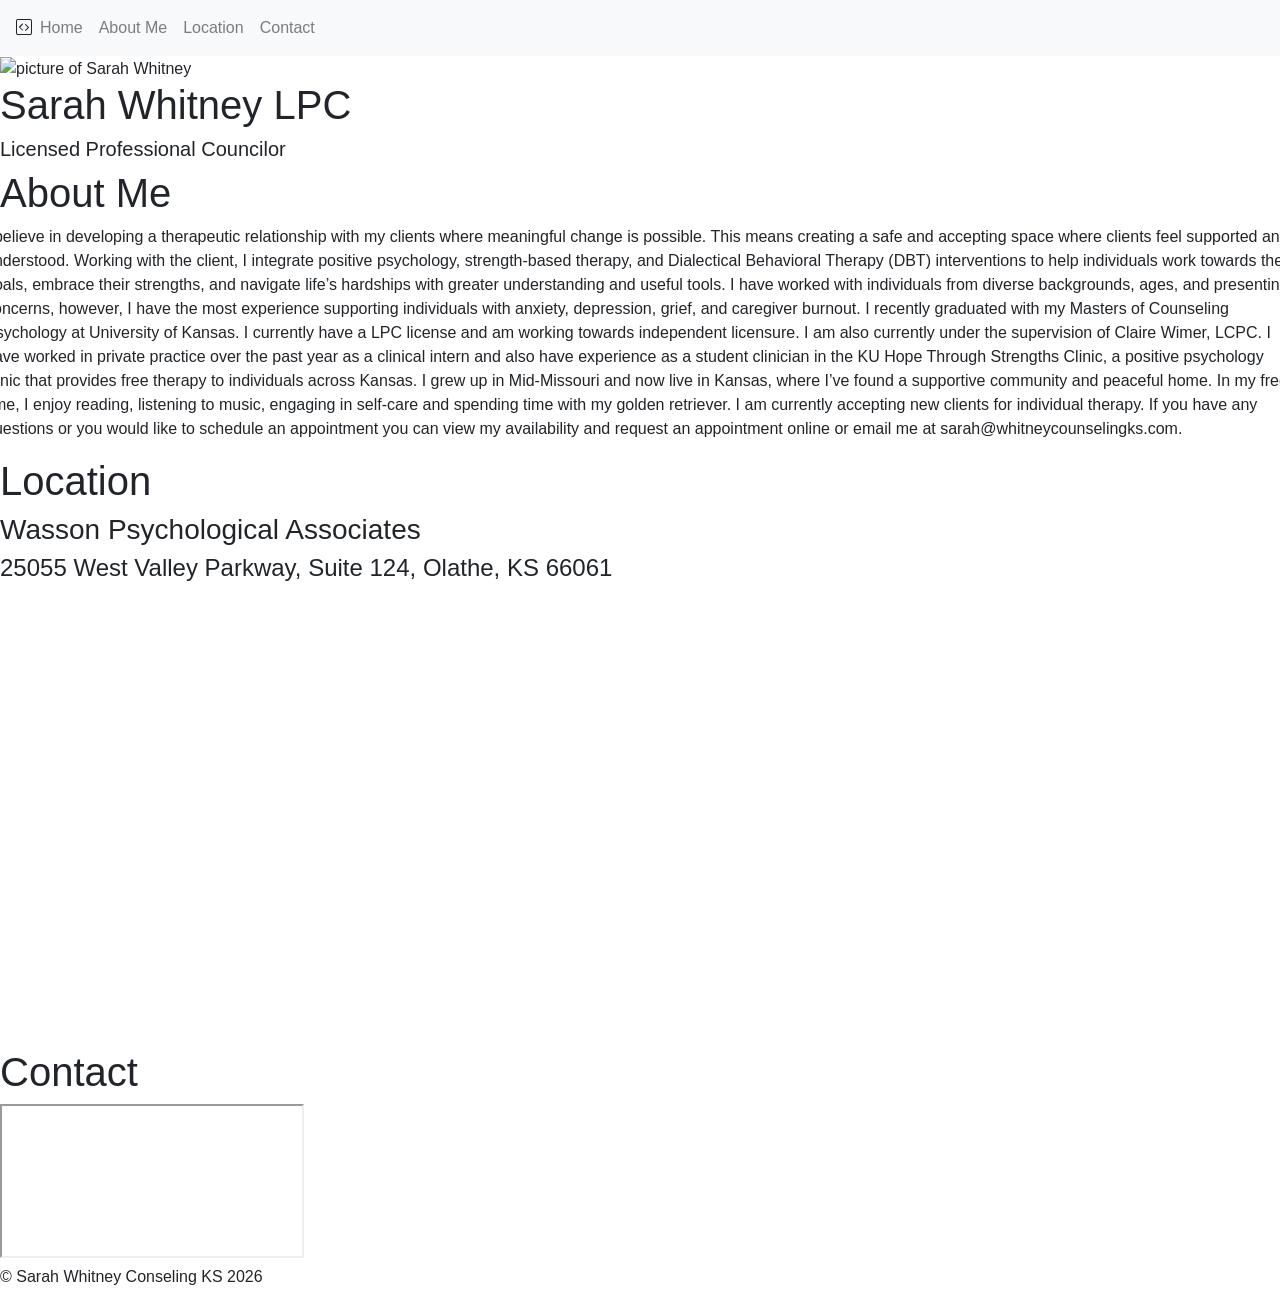
==== index.html @ 32b3c87b "Add initial HTML structure for portfolio website" ====
<!DOCTYPE html>
<html>
  <head>
    <meta charset="utf-8">
    <meta name="viewport" content="width=device-width">  
    <meta name="milestone" content="Portfolio">
    <title>Whitney Counceling</title>  
    <link href="https://stackpath.bootstrapcdn.com/bootstrap/4.5.2/css/bootstrap.min.css" rel="stylesheet">

    <link href="style.css" rel="stylesheet" type="text/css" />

    <link rel="preconnect" href="https://fonts.googleapis.com">
    <link rel="preconnect" href="https://fonts.gstatic.com" crossorigin>
    <link href="https://fonts.googleapis.com/css2?family=Manrope:wght@200..800&display=swap" rel="stylesheet">
    <link href="https://fonts.googleapis.com/css2?family=Alata&family=Manrope:wght@200..800&display=swap" rel="stylesheet">

  </head>

  <body>
      <header>
        <nav class="navbar navbar-expand-lg navbar-light bg-light">
          <i id="navbar-brand" class="bi bi-code-square"></i>
          <button class="navbar-toggler" type="button" data-toggle="collapse" data-target="#navbarNav"
            aria-controls="navbarNav" aria-expanded="false" aria-label="Toggle navigation">
            <span class="navbar-toggler-icon"></span>
          </button>
          <div class="collapse navbar-collapse" id="navbarNav">
            <ul class="navbar-nav">
              <li class="nav-item">
                <a class="nav-link" href="index.html">Home</a>
              </li>
              <li class="nav-item">
                <a class="nav-link" href="#about-me">About Me</a>
              </li>
                <li class="nav-item">
                <a class="nav-link" href="#location">Location</a>
              </li>
              <li class="nav-item">
                <a class="nav-link" href="#contact-section">Contact</a>
              </li>
            </ul>
          </div>
        </nav>
      </header>

      <main>
      <!-- Hero section -->
    	<section id="hero-section">
        <img src="me.jpg" alt="picture of Sarah Whitney">
        <h1>Sarah Whitney LPC</h1>
        <h5>Licensed Professional Councilor</h5>
    	</section>
      
    	<!-- Mission/Meet-me section -->
      <section id="about-me">
        <h1>About Me</h1>
          <div class="row justify-content-center">
          <p>I believe in developing a therapeutic relationship with my clients where meaningful change is possible. This means creating a safe and accepting space where clients feel supported and understood. Working with the client, I integrate positive psychology, strength-based therapy, and Dialectical Behavioral Therapy (DBT) interventions to help individuals work towards their goals, embrace their strengths, and navigate life’s hardships with greater understanding and useful tools.
I have worked with individuals from diverse backgrounds, ages, and presenting concerns, however, I have the most experience supporting individuals with anxiety, depression, grief, and caregiver burnout. 
I recently graduated with my Masters of Counseling Psychology at University of Kansas. I currently have a LPC license and am working towards independent licensure. I am also currently under the supervision of Claire Wimer, LCPC.  I have worked in private practice over the past year as a clinical intern and also have experience as a student clinician in the KU Hope Through Strengths Clinic, a positive psychology clinic that provides free therapy to individuals across Kansas. 
I grew up in Mid-Missouri and now live in Kansas, where I’ve found a supportive community and peaceful home. In my free time, I enjoy reading, listening to music, engaging in self-care and spending time with my golden retriever. 
I am currently accepting new clients for individual therapy. If you have any questions or you would like to schedule an appointment you can view my availability and request an appointment online or email me at sarah@whitneycounselingks.com. 
</p>
        </div>    
      </section>

      <section id="location">
        <h1 id="location-h1">Location</h1>
        <h3>Wasson Psychological Associates</h3>
        <h4>25055 West Valley Parkway, Suite 124, Olathe, KS 66061</h4>
        <iframe src="https://www.google.com/maps/embed?pb=!1m18!1m12!1m3!1d3103.150701264349!2d-94.87974542283361!3d38.943385443987275!2m3!1f0!2f0!3f0!3m2!1i1024!2i768!4f13.1!3m3!1m2!1s0x87c0976c09c7db17%3A0xdf293f9787e8a671!2s25055%20W%20Valley%20Pkwy%2C%20Olathe%2C%20KS%2066061!5e0!3m2!1sen!2sus!4v1790726572736!5m2!1sen!2sus" width="600" height="450" style="border:0;" allowfullscreen="" loading="lazy" referrerpolicy="strict-origin-when-cross-origin"></iframe>
        </section>

      
      <!-- Contact Section -->
      <section id="contact-section">
        <h1>Contact</h1>
        <iframe src="https://docs.google.com/forms/d/e/1FAIpQLScXpbuheP17A9nFsCcJF_NtHEuBUp_bvpORStrmSvc0nAw-iA/viewform?usp=publish-editor"></iframe>
      </section>
      </main>

      <!-- Footer section -->
      <footer>
      <section id="footer-section">
        <p> &copy; Sarah Whitney Conseling KS 2026</p>
      </section>
      </footer>

    <link rel="stylesheet" href="https://cdn.jsdelivr.net/npm/bootstrap-icons@1.11.3/font/bootstrap-icons.min.css">

    <script src="https://code.jquery.com/jquery-3.4.1.slim.min.js" integrity="sha384-J6qa4849blE2+poT4WnyKhv5vZF5SrPo0iEjwBvKU7imGFAV0wwj1yYfoRSJoZ+n" crossorigin="anonymous"></script>
    <script src="https://cdn.jsdelivr.net/npm/popper.js@1.16.0/dist/umd/popper.min.js" integrity="sha384-Q6E9RHvbIyZFJoft+2mJbHaEWldlvI9IOYy5n3zV9zzTtmI3UksdQRVvoxMfooAo" crossorigin="anonymous"></script>
    <script src="https://cdn.jsdelivr.net/npm/bootstrap@4.4.1/dist/js/bootstrap.min.js" integrity="sha384-wfSDF2E50Y2D1uUdj0O3uMBJnjuUD4Ih7YwaYd1iqfktj0Uod8GCExl3Og8ifwB6" crossorigin="anonymous"></script>
    
  </body>
</html>
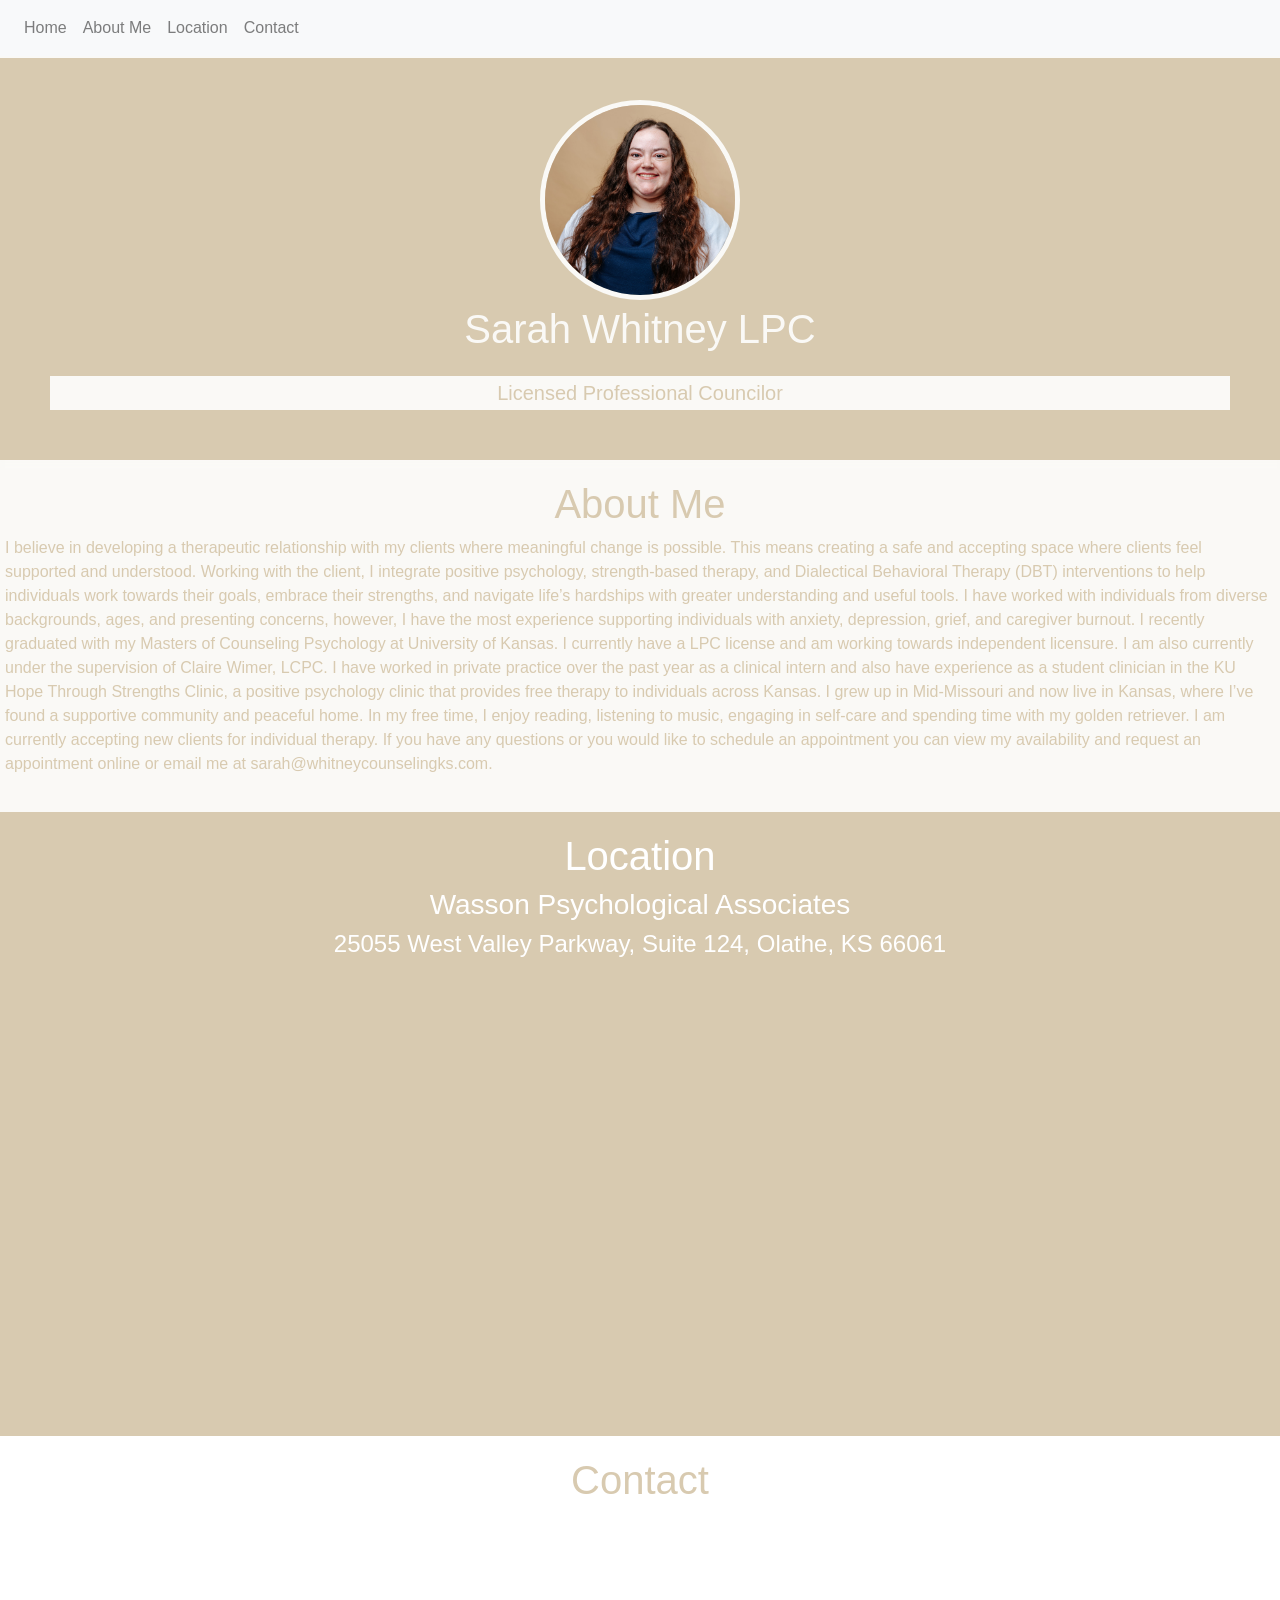
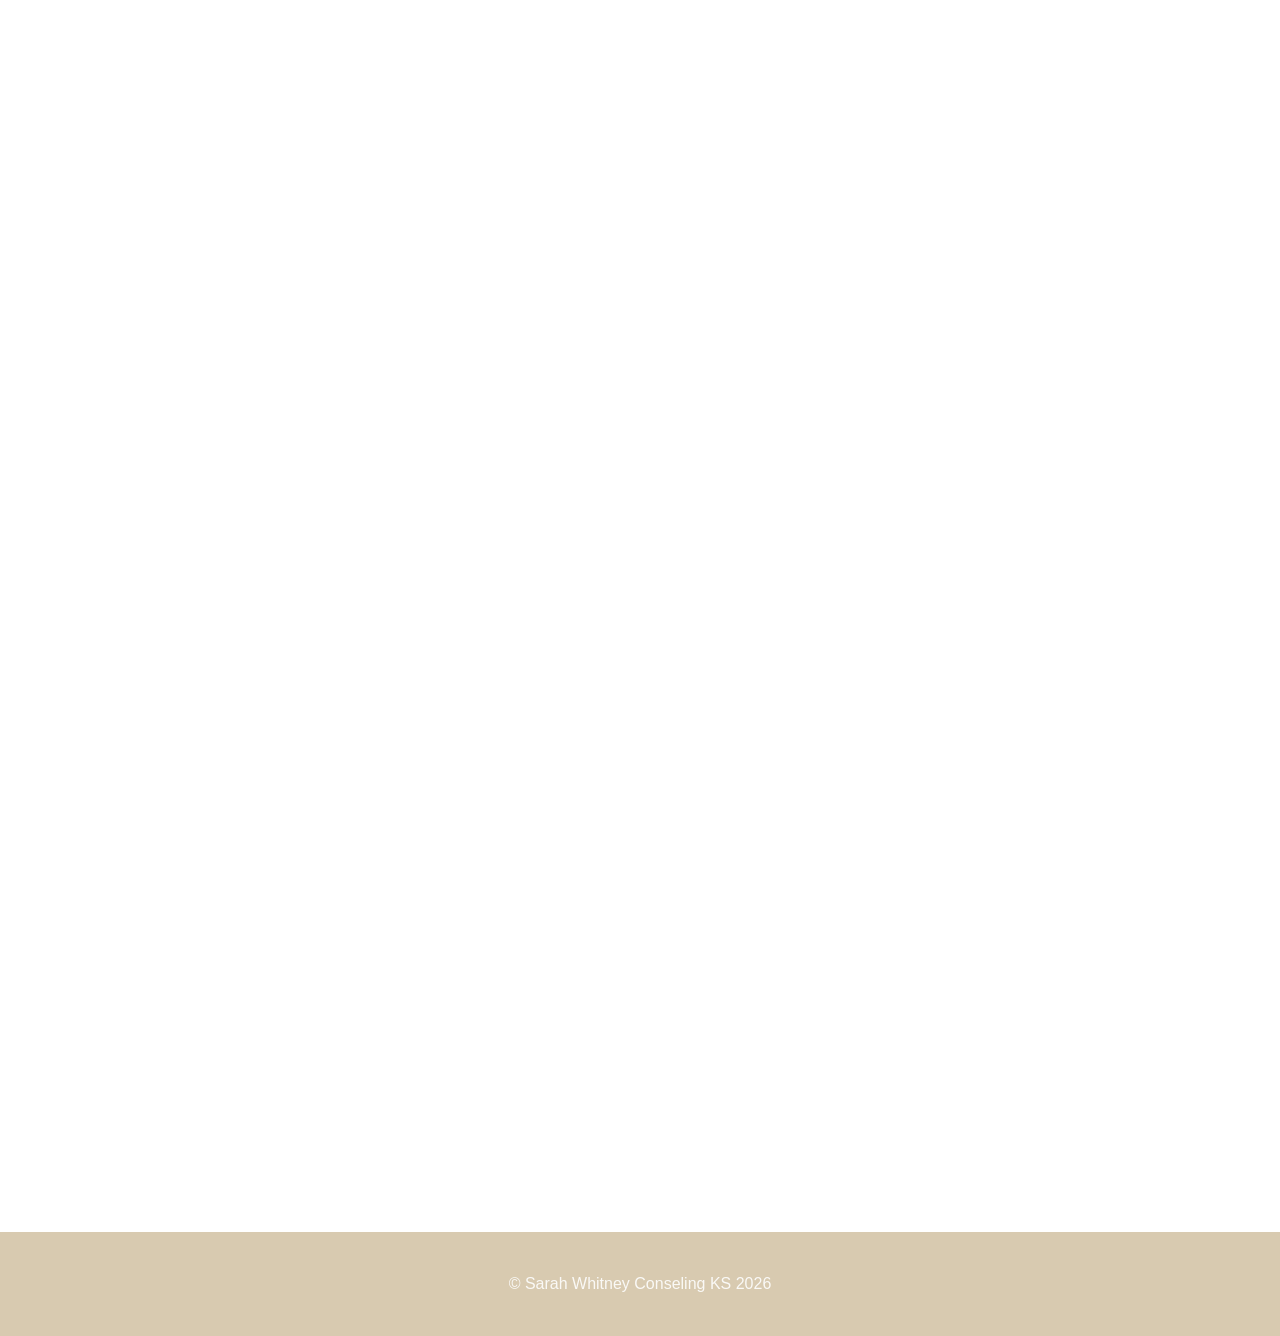
==== commit 128c190b: "Remove icon from navbar brand" ====
--- a/index.html
+++ b/index.html
@@ -19,7 +19,6 @@
   <body>
       <header>
         <nav class="navbar navbar-expand-lg navbar-light bg-light">
-          <i id="navbar-brand" class="bi bi-code-square"></i>
           <button class="navbar-toggler" type="button" data-toggle="collapse" data-target="#navbarNav"
             aria-controls="navbarNav" aria-expanded="false" aria-label="Toggle navigation">
             <span class="navbar-toggler-icon"></span>
--- a/style.css
+++ b/style.css
@@ -0,0 +1,326 @@
+:root {
+  --breakpoint-sm: 320px;
+  --breakpoint-md: 768px;
+  --breakpoint-lg: 1024px;
+  --breakpoint-xl: 1600px;
+}
+
+header {
+  position: fixed;
+  top: 0;
+  width: 100%;
+  border-bottom: solid #faf9f6 2px;
+  z-index: 1000;
+}
+
+#hero-section {
+  text-align: center;
+  background-color: #d8cab0;
+  background-size: cover;
+  color: white;
+  padding: 50px;
+  padding-top: 100px;
+  height: auto;
+  font-family: "Manrope", sans-serif;
+  font-weight: bolder;
+}
+
+#hero-section img {
+  border: solid #faf9f6 5px;
+  border-radius: 100px;
+  height: 200px;
+  width: 200px;
+  position: relative;
+  object-fit: cover;
+}
+
+h3 {
+    font-family: "Alata", sans-serif;
+}
+
+#hero-section h1 {
+  color: #faf9f6;
+  font-family: "Alata", sans-serif;
+  padding-bottom: 15px;
+  padding-top: 5px;
+}
+
+#about-me {
+  box-shadow: inset 0 12px 12px -12px #faf9f6;
+  background-color: #faf9f6;
+  color: #d8cab0;
+}
+
+#location-h1 {
+  color: white;
+  font-family: "Manrope", sans-serif;
+}
+
+#more {
+  text-align: center;
+}
+
+#location {
+  background-color: #d8cab0;
+  padding: 20px 0 20px 0;
+  color: white;
+}
+
+section {
+  padding: 20px;
+  scroll-margin-top: 50px;
+}
+
+section h1 {
+  color: #d8cab0;
+  font-family: "Manrope", sans-serif;
+  text-align: center;
+}
+
+section h5 {
+  color: #d8cab0;
+  background-color: #faf9f6;
+  margin-bottom: 0px;
+  padding: 5px;
+}
+
+hr {
+  height: 12px;
+  box-shadow: inset 0 12px 12px -12px #59b1b5;
+  border-top: 0px solid rgb(128, 128, 128);
+  margin-top: 0px;
+  margin-bottom: 0px;
+}
+
+#myproj {
+  padding-bottom: 25px;
+}
+
+#round {
+  padding: 25px;
+}
+
+#round img {
+  position: absolute;
+  object-fit: contain;
+  top: 0;
+  left: 0;
+  max-width: 100%;
+  height: 100%;
+  width:auto;
+  
+}
+
+#contact-section iframe {
+    display: flex;
+    justify-content: center;
+    align-items: center;
+    width: 100%;
+    height: 1300px;
+    overflow: hidden;
+    min-height: 100vh;
+    border: none;
+}
+
+#location iframe {
+    display: flex;
+    width: 100%;
+}
+
+#location {
+    align-items: center;
+    justify-content: center;
+    text-align: center;
+}
+
+footer {
+  text-align: center;
+  color: #faf9f6;
+  background-color: #d8cab0;
+  margin: auto;
+  padding: 20px;
+}
+
+footer p {
+  margin: 0px;
+  font-family: "Manrope", sans-serif;
+}
+
+/* 1600px and smaller */
+@media (max-width: 1600px) {
+  #hero-section img {
+    border-radius: 100px;
+    height: 200px;
+    width: 200px;
+  }
+
+  #hero-section h1 {
+    width: 100%;
+  }
+
+  .col-xl-custom {
+    width: 45%;
+    padding: 2%;
+  }
+
+  #skills-section .col-xl-custom {
+    width: 20%;
+    padding: 0 2% 0 2%;
+    text-align: center;
+  }
+
+  #location .col-xl-custom {
+    width: 20%;
+    padding: 0 2% 0 2%;
+    text-align: center;
+  }
+
+}
+
+/* iPad in landscape mode and smaller */
+@media (max-width: 1024px) {
+  #hero-section img {
+    border-radius: 100px;
+    height: 200px;
+    width: 200px;
+  }
+
+  #hero-section h1 {
+    width: 100%;
+  }
+
+  #about-me img {
+    width: 50%;
+  }
+
+  .col-lg-custom {
+    width: 45%;
+    padding: 2%;
+  }
+
+  #skills-section .col-lg-custom {
+    width: 20%;
+    padding: 0 2% 0 2%;
+    text-align: center;
+  }
+
+  #location .col-lg-custom {
+    width: 20%;
+    padding: 0 2% 0 2%;
+    text-align: center;
+  }
+}
+
+/* iPad in portrait mode and smaller */
+@media (max-width: 768px) {
+
+  #hero-section {
+    height: 100vh;
+    background-size: cover;
+    display: flex;
+    flex-direction: column;
+    justify-content: center;
+    align-items: center;
+  }
+
+  #hero-section img {
+    border-radius: 50%;
+    height: 40vh;
+    width: 40vh;
+  }
+
+  #hero-section h1 {
+    width: 100%;
+  }
+
+  section {
+    text-align: center;
+  }
+
+  ul {
+    list-style-type: none;
+    margin: 0;
+    padding: 0;
+  }
+
+  h5 {
+    padding-top: 25px;
+  }
+
+  .col-md-custom {
+    width: 100%;
+  }
+
+  #skills-section .col-md-custom {
+    width: 45%;
+    padding: 0 2% 0 2%;
+    text-align: center;
+  }
+
+  #location .col-md-custom {
+    width: 45%;
+    padding: 0 2% 0 2%;
+    text-align: center;
+  }
+
+  .carousel .carousel-item {
+    min-height: 50vh;
+  }
+}
+
+/* Pixel 2XL and smaller */
+@media (max-width: 320px) {
+
+  #hero-section {
+    height: 100vh;
+    background-size: cover;
+    display: flex;
+    flex-direction: column;
+    justify-content: center;
+    align-items: center;
+  }
+
+  #hero-section img {
+    border-radius: 50%;
+    height: 30vh;
+    width: 30vh;
+  }
+
+  #hero-section h1 {
+    width: 100%;
+  }
+
+  section {
+    text-align: center;
+  }
+
+  ul {
+    list-style-type: none;
+    margin: 0;
+    padding: 0;
+  }
+
+  h5 {
+    padding-top: 25px;
+  }
+
+  .col-sm-custom {
+    width: 100%;
+  }
+
+  #skills-section .col-sm-custom {
+    width: 100%;
+    padding: 0 2% 0 2%;
+    text-align: center;
+  }
+
+  #location .col-sm-custom {
+    width: 100%;
+    padding: 0 2% 0 2%;
+    text-align: center;
+  }
+  
+  .carousel .carousel-item {
+    min-height: 25vh;
+  }
+}
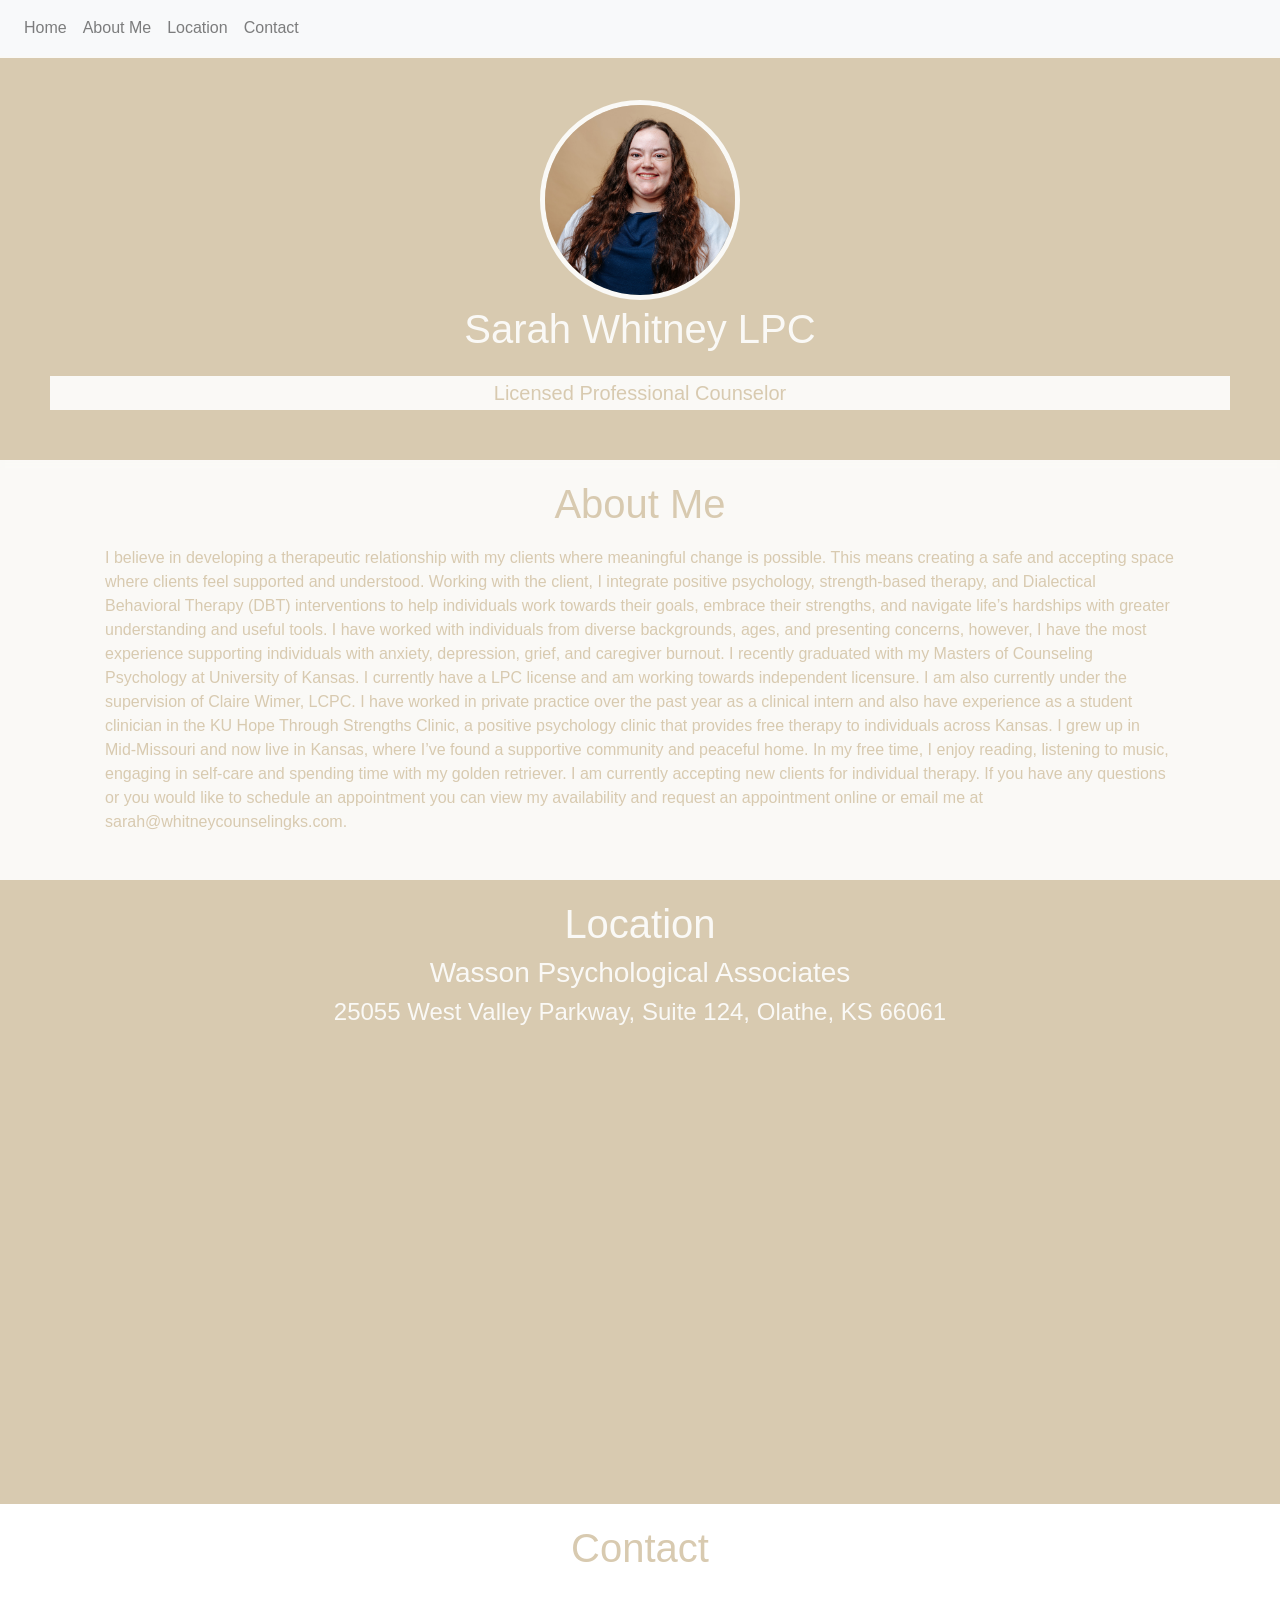
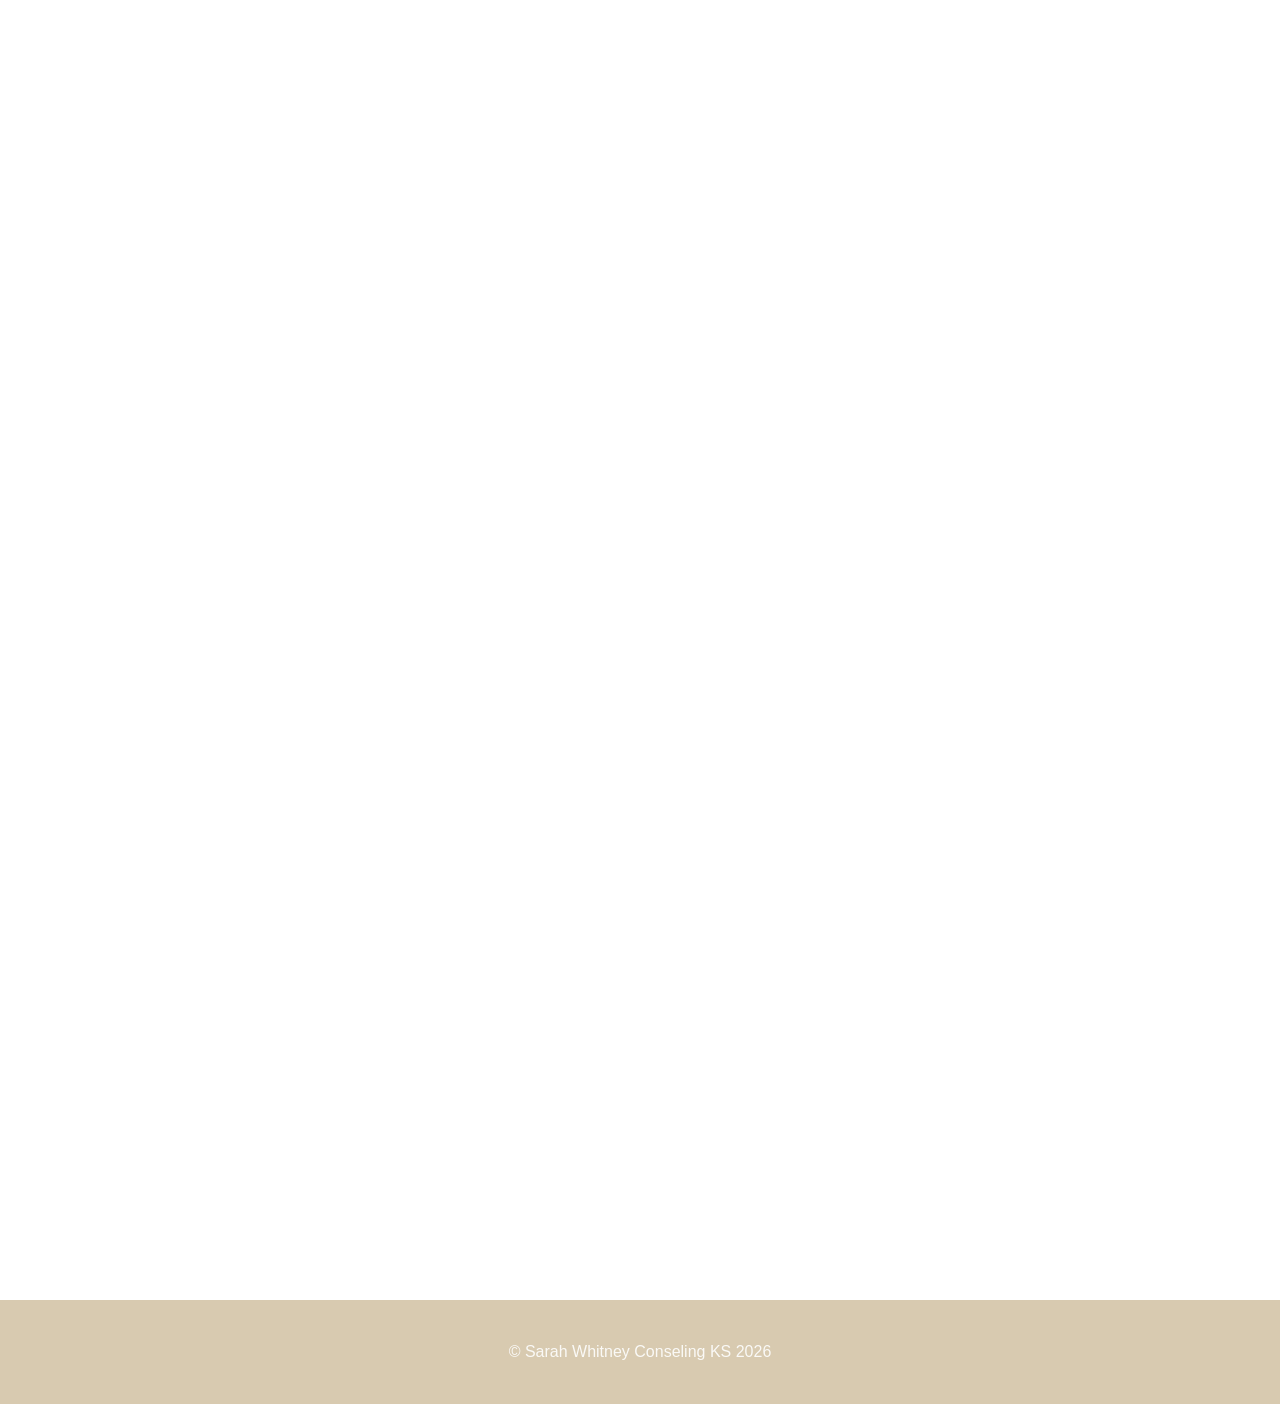
==== commit 5ca1e96f: "Update index.html" ====
--- a/index.html
+++ b/index.html
@@ -47,7 +47,7 @@
     	<section id="hero-section">
         <img src="me.jpg" alt="picture of Sarah Whitney">
         <h1>Sarah Whitney LPC</h1>
-        <h5>Licensed Professional Councilor</h5>
+        <h5>Licensed Professional Counselor</h5>
     	</section>
       
     	<!-- Mission/Meet-me section -->
--- a/style.css
+++ b/style.css
@@ -17,7 +17,7 @@
   text-align: center;
   background-color: #d8cab0;
   background-size: cover;
-  color: white;
+  color: #faf9f6;
   padding: 50px;
   padding-top: 100px;
   height: auto;
@@ -45,6 +45,10 @@
   padding-top: 5px;
 }
 
+#about-me p{
+    padding: 10px 100px 10px 100px
+}
+
 #about-me {
   box-shadow: inset 0 12px 12px -12px #faf9f6;
   background-color: #faf9f6;
@@ -52,7 +56,7 @@
 }
 
 #location-h1 {
-  color: white;
+  color: #faf9f6;
   font-family: "Manrope", sans-serif;
 }
 
@@ -63,7 +67,7 @@
 #location {
   background-color: #d8cab0;
   padding: 20px 0 20px 0;
-  color: white;
+  color: #faf9f6;
 }
 
 section {
@@ -82,18 +86,6 @@
   background-color: #faf9f6;
   margin-bottom: 0px;
   padding: 5px;
-}
-
-hr {
-  height: 12px;
-  box-shadow: inset 0 12px 12px -12px #59b1b5;
-  border-top: 0px solid rgb(128, 128, 128);
-  margin-top: 0px;
-  margin-bottom: 0px;
-}
-
-#myproj {
-  padding-bottom: 25px;
 }
 
 #round {
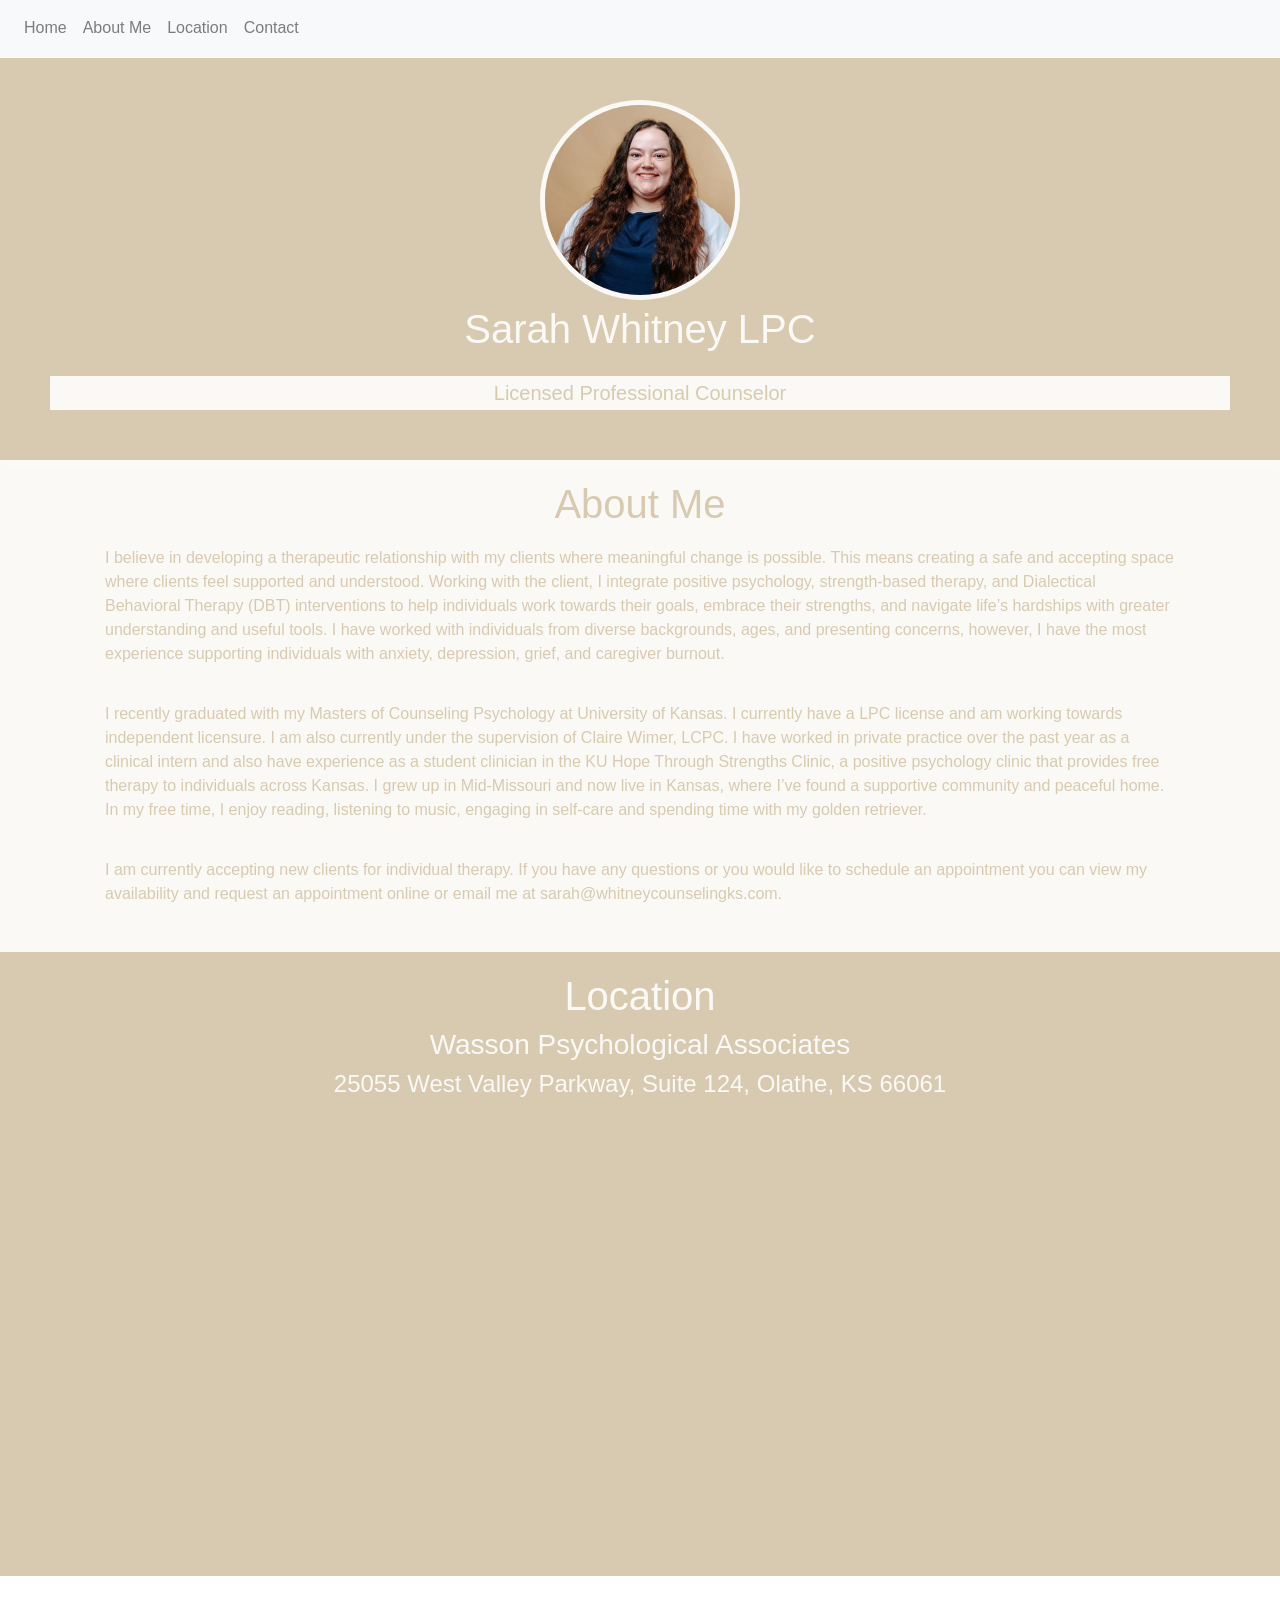
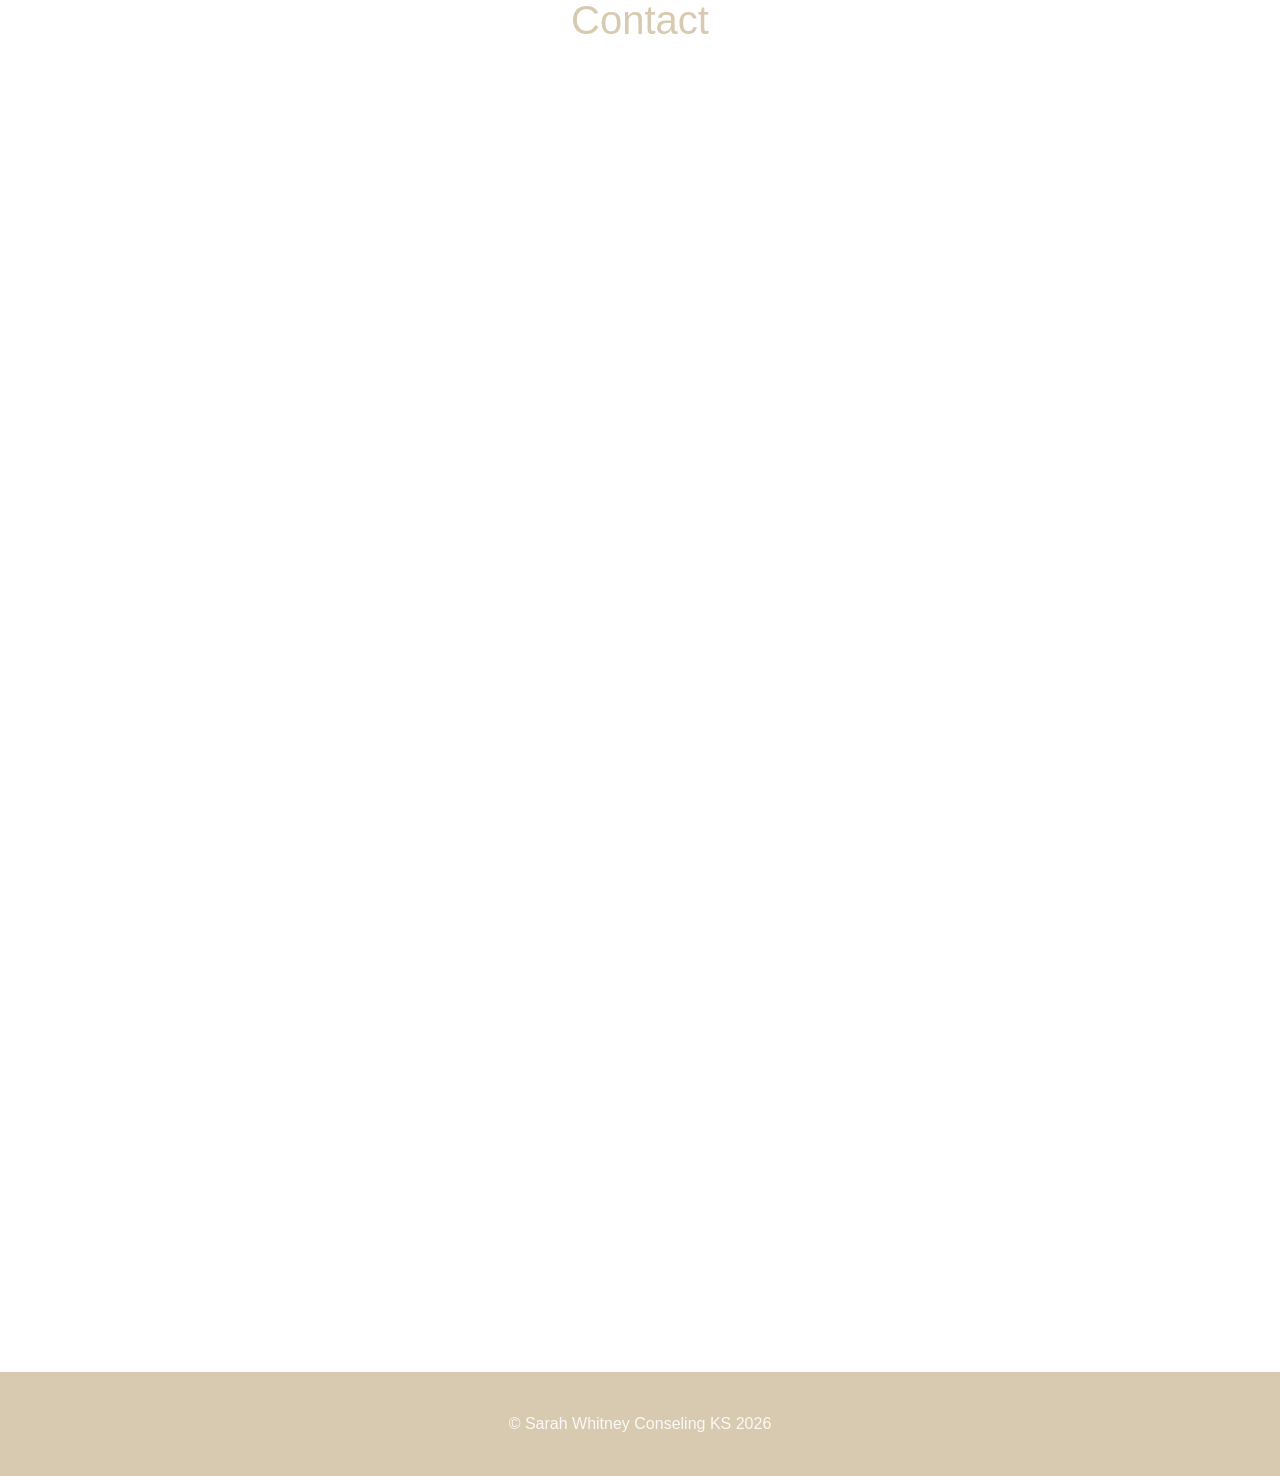
==== commit b61ee47d: "Update index.html" ====
--- a/index.html
+++ b/index.html
@@ -56,9 +56,9 @@
           <div class="row justify-content-center">
           <p>I believe in developing a therapeutic relationship with my clients where meaningful change is possible. This means creating a safe and accepting space where clients feel supported and understood. Working with the client, I integrate positive psychology, strength-based therapy, and Dialectical Behavioral Therapy (DBT) interventions to help individuals work towards their goals, embrace their strengths, and navigate life’s hardships with greater understanding and useful tools.
 I have worked with individuals from diverse backgrounds, ages, and presenting concerns, however, I have the most experience supporting individuals with anxiety, depression, grief, and caregiver burnout. 
-I recently graduated with my Masters of Counseling Psychology at University of Kansas. I currently have a LPC license and am working towards independent licensure. I am also currently under the supervision of Claire Wimer, LCPC.  I have worked in private practice over the past year as a clinical intern and also have experience as a student clinician in the KU Hope Through Strengths Clinic, a positive psychology clinic that provides free therapy to individuals across Kansas. 
-I grew up in Mid-Missouri and now live in Kansas, where I’ve found a supportive community and peaceful home. In my free time, I enjoy reading, listening to music, engaging in self-care and spending time with my golden retriever. 
-I am currently accepting new clients for individual therapy. If you have any questions or you would like to schedule an appointment you can view my availability and request an appointment online or email me at sarah@whitneycounselingks.com. 
+          </p><p>I recently graduated with my Masters of Counseling Psychology at University of Kansas. I currently have a LPC license and am working towards independent licensure. I am also currently under the supervision of Claire Wimer, LCPC.  I have worked in private practice over the past year as a clinical intern and also have experience as a student clinician in the KU Hope Through Strengths Clinic, a positive psychology clinic that provides free therapy to individuals across Kansas. 
+I grew up in Mid-Missouri and now live in Kansas, where I’ve found a supportive community and peaceful home. In my free time, I enjoy reading, listening to music, engaging in self-care and spending time with my golden retriever. </p>
+<p>I am currently accepting new clients for individual therapy. If you have any questions or you would like to schedule an appointment you can view my availability and request an appointment online or email me at sarah@whitneycounselingks.com. 
 </p>
         </div>    
       </section>
